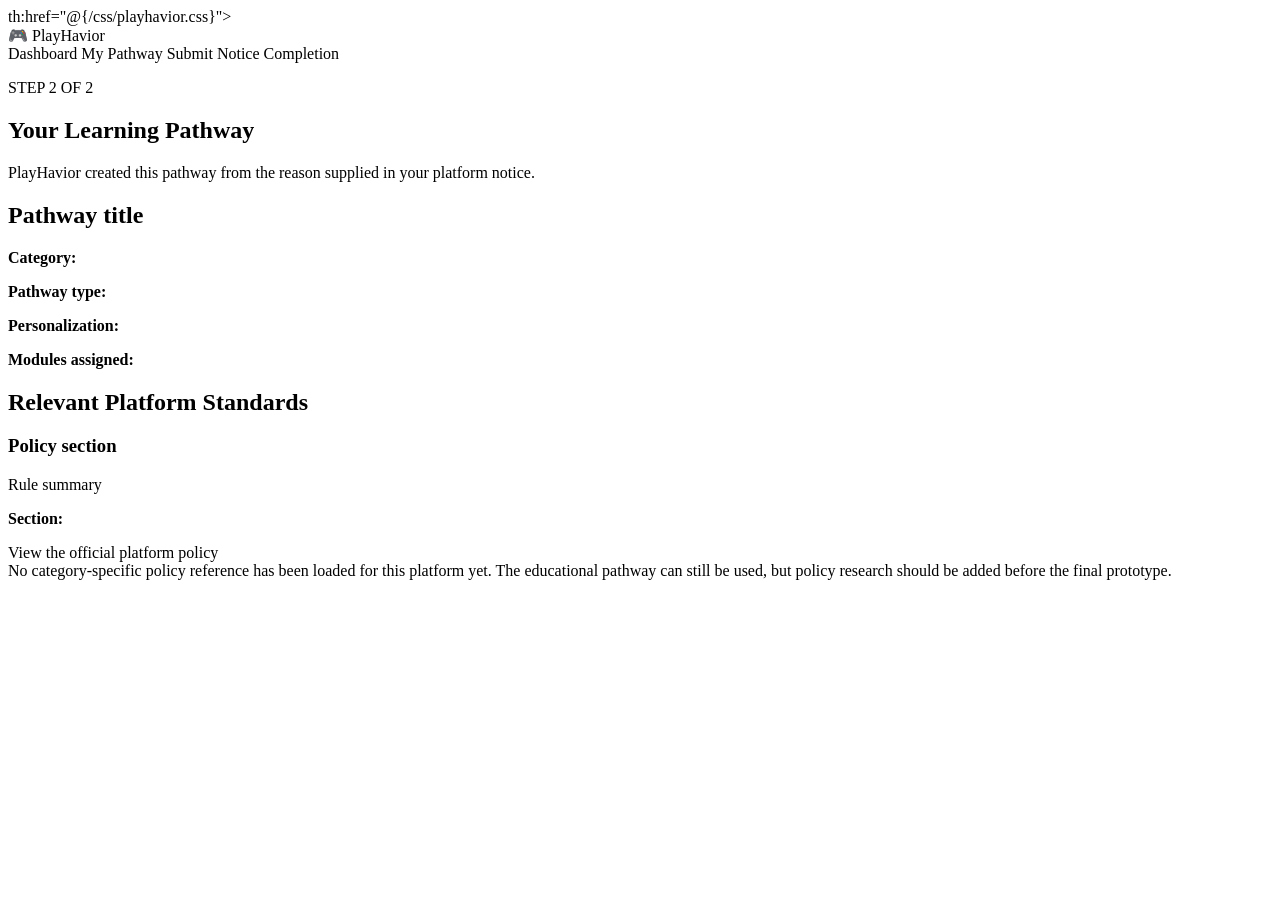
==== src/main/resources/templates/pathway-details.html @ 953f8c9b "checkpoint save" ====
<!DOCTYPE html>
<html lang="en"
      xmlns:th="http://www.thymeleaf.org">
<head>
  <meta charset="UTF-8">

  <meta
          name="viewport"
          content="width=device-width, initial-scale=1">

  <title>Your Pathway | PlayHavior</title>


  th:href="@{/css/playhavior.css}">
</head>

<body>

<header class="site-header">
  <nav class="nav-shell">

    <a th:href="@{/}" class="brand">
      <span class="brand-icon">🎮</span>
      <span>PlayHavior</span>
    </a>

    <div class="nav-links">
      <a th:href="@{/}">Dashboard</a>

      <a class="active"
         th:href="@{/pathways/{id}(id=${pathway.pathway_ID})}">
        My Pathway
      </a>

      <a th:href="@{/notices/new}">
        Submit Notice
      </a>

      <a th:href="@{/completion}">
        Completion
      </a>
    </div>
  </nav>
</header>

<main class="page-shell">

  <section class="page-introduction">
    <p class="step-label">STEP 2 OF 2</p>

    <h1>Your Learning Pathway</h1>

    <p>
      PlayHavior created this pathway from the reason
      supplied in your platform notice.
    </p>
  </section>

  <section class="form-card">

    <h2 th:text="${pathway.pathway_title}">
      Pathway title
    </h2>

    <p>
      <strong>Category:</strong>

      <span
              th:text="${pathway.violationCategory}">
            </span>
    </p>

    <p>
      <strong>Pathway type:</strong>

      <span
              th:text="${pathway.pathwayMode}">
            </span>
    </p>

    <p>
      <strong>Personalization:</strong>

      <span
              th:text="${pathway.personalizationLevel}">
            </span>
    </p>

    <p>
      <strong>Modules assigned:</strong>

      <span
              th:text="${pathway.total_modules}">
            </span>
    </p>

    <section th:if="${!#lists.isEmpty(policyRules)}">

      <h2>Relevant Platform Standards</h2>

      <article
              class="notice-box"
              th:each="rule : ${policyRules}">

        <h3 th:text="${rule.sectionTitle}">
          Policy section
        </h3>

        <p th:text="${rule.ruleSummary}">
          Rule summary
        </p>

        <p th:if="${rule.sectionReference != null}">
          <strong>Section:</strong>

          <span
                  th:text="${rule.sectionReference}">
                    </span>
        </p>

        <a
                th:href="${pathway.platformPolicy.sourceUrl}"
                target="_blank"
                rel="noopener noreferrer">

          View the official platform policy
        </a>
      </article>

    </section>

    <section th:if="${#lists.isEmpty(policyRules)}">
      <div class="notice-box">
        No category-specific policy reference has been
        loaded for this platform yet. The educational
        pathway can still be used, but policy research
        should be added before the final prototype.
      </div>
    </section>

  </section>
</main>

</body>
</html>
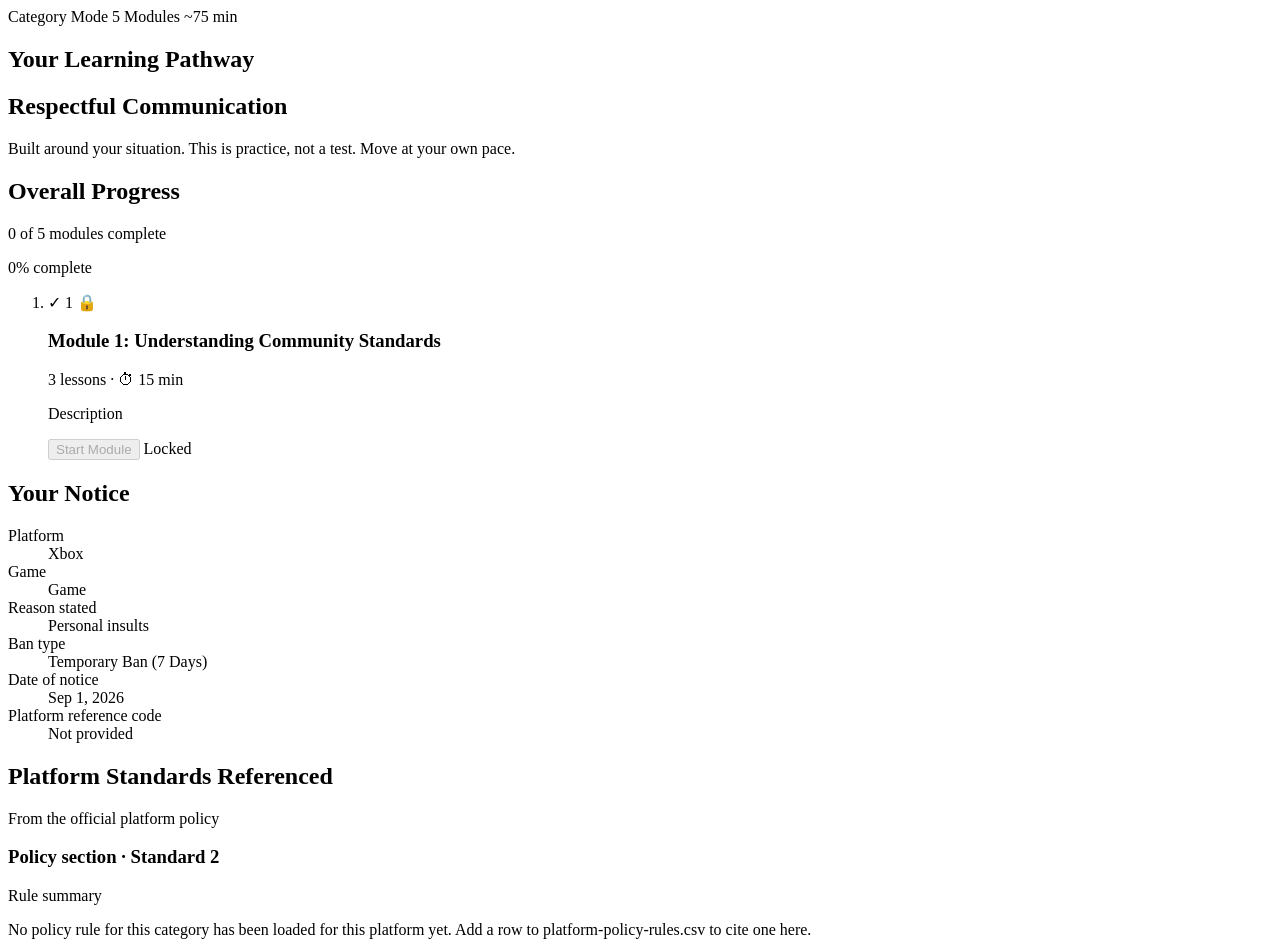
==== commit 6922274a: "Make violation intake -> learning pathway demo work end to end - Fix broken stylesheet <link> and er" ====
--- a/src/main/resources/templates/pathway-details.html
+++ b/src/main/resources/templates/pathway-details.html
@@ -1,145 +1,163 @@
 <!DOCTYPE html>
 <html lang="en"
       xmlns:th="http://www.thymeleaf.org">
-<head>
-  <meta charset="UTF-8">
 
-  <meta
-          name="viewport"
-          content="width=device-width, initial-scale=1">
-
-  <title>Your Pathway | PlayHavior</title>
-
-
-  th:href="@{/css/playhavior.css}">
-</head>
+<head th:replace="~{fragments/layout :: head('Your Learning Pathway')}"></head>
 
 <body>
 
-<header class="site-header">
-  <nav class="nav-shell">
+<header th:replace="~{fragments/layout :: header('pathway')}"></header>
 
-    <a th:href="@{/}" class="brand">
-      <span class="brand-icon">🎮</span>
-      <span>PlayHavior</span>
-    </a>
+<main class="page-shell pathway-page">
 
-    <div class="nav-links">
-      <a th:href="@{/}">Dashboard</a>
-
-      <a class="active"
-         th:href="@{/pathways/{id}(id=${pathway.pathway_ID})}">
-        My Pathway
-      </a>
-
-      <a th:href="@{/notices/new}">
-        Submit Notice
-      </a>
-
-      <a th:href="@{/completion}">
-        Completion
-      </a>
-    </div>
-  </nav>
-</header>
-
-<main class="page-shell">
+  <!-- Summary chips -->
+  <div class="chip-row">
+    <span class="chip chip-navy"
+          th:text="${@labels.of(pathway.violationCategory)}">Category</span>
+    <span class="chip chip-purple"
+          th:text="${@labels.of(pathway.pathwayMode)}">Mode</span>
+    <span class="chip chip-teal"
+          th:text="${pathway.totalModules} + ' Modules'">5 Modules</span>
+    <span class="chip chip-grey"
+          th:text="'~' + ${pathway.totalMinutes} + ' min'">~75 min</span>
+  </div>
 
   <section class="page-introduction">
-    <p class="step-label">STEP 2 OF 2</p>
-
     <h1>Your Learning Pathway</h1>
-
-    <p>
-      PlayHavior created this pathway from the reason
-      supplied in your platform notice.
-    </p>
+    <h2 class="pathway-title" th:text="${pathway.pathwayTitle}">Respectful Communication</h2>
+    <p>Built around your situation. This is practice, not a test. Move at your own pace.</p>
   </section>
 
-  <section class="form-card">
+  <!-- Overall progress -->
+  <section class="card progress-card">
+    <div>
+      <h2>Overall Progress</h2>
+      <p class="muted"
+         th:text="${pathway.completedModules} + ' of ' + ${pathway.totalModules} + ' modules complete'">
+        0 of 5 modules complete
+      </p>
+    </div>
 
-    <h2 th:text="${pathway.pathway_title}">
-      Pathway title
-    </h2>
+    <div class="progress-area">
+      <div class="progress-track"
+           role="progressbar"
+           aria-valuemin="0"
+           aria-valuemax="100"
+           th:attr="aria-valuenow=${pathway.progressPercent}">
+        <div class="progress-fill"
+             th:style="'width:' + ${pathway.progressPercent} + '%'"></div>
+      </div>
+      <p class="muted"
+         th:text="${pathway.progressPercent} + '% complete'">0% complete</p>
+    </div>
+  </section>
 
-    <p>
-      <strong>Category:</strong>
+  <!-- Module timeline -->
+  <ol class="module-timeline">
+    <li class="module-row"
+        th:each="module : ${pathway.modules}"
+        th:classappend="${module.status.name() == 'AVAILABLE'} ? 'is-current' : (${module.status.name() == 'COMPLETED'} ? 'is-done' : 'is-locked')">
 
-      <span
-              th:text="${pathway.violationCategory}">
-            </span>
-    </p>
+      <div class="module-marker" aria-hidden="true">
+        <span th:if="${module.status.name() == 'COMPLETED'}">✓</span>
+        <span th:if="${module.status.name() == 'AVAILABLE'}" th:text="${module.moduleOrder}">1</span>
+        <span th:if="${module.status.name() == 'LOCKED'}">🔒</span>
+      </div>
 
-    <p>
-      <strong>Pathway type:</strong>
+      <article class="card module-card">
+        <div class="module-text">
+          <h3 th:text="'Module ' + ${module.moduleOrder} + ': ' + ${module.title}">
+            Module 1: Understanding Community Standards
+          </h3>
+          <p class="module-meta">
+            <span th:text="${module.lessonCount} + ' lessons'">3 lessons</span>
+            ·
+            <span th:text="'⏱ ' + ${module.estimatedMinutes} + ' min'">⏱ 15 min</span>
+          </p>
+          <p class="module-description" th:text="${module.description}">Description</p>
+        </div>
 
-      <span
-              th:text="${pathway.pathwayMode}">
-            </span>
-    </p>
+        <!-- Lesson pages are not built yet, so the action is disabled. -->
+        <button type="button"
+                class="primary-button"
+                th:if="${module.status.name() == 'AVAILABLE'}"
+                disabled
+                title="Lesson content coming soon">
+          Start Module
+        </button>
+        <span class="locked-label" th:if="${module.status.name() == 'LOCKED'}">Locked</span>
+      </article>
+    </li>
+  </ol>
 
-    <p>
-      <strong>Personalization:</strong>
+  <!-- Notice details (what was saved from the form) -->
+  <section class="card">
+    <h2>Your Notice</h2>
 
-      <span
-              th:text="${pathway.personalizationLevel}">
-            </span>
-    </p>
+    <dl class="detail-list">
+      <div>
+        <dt>Platform</dt>
+        <dd th:text="${banReport.platform.displayName}">Xbox</dd>
+      </div>
+      <div th:if="${banReport.gameTitle != null}">
+        <dt>Game</dt>
+        <dd th:text="${banReport.gameTitle}">Game</dd>
+      </div>
+      <div>
+        <dt>Reason stated</dt>
+        <dd th:text="${banReport.stated_reason}">Personal insults</dd>
+      </div>
+      <div>
+        <dt>Ban type</dt>
+        <dd>
+          <span th:text="${@labels.of(banReport.penaltyType)}">Temporary Ban</span>
+          <span th:if="${banReport.penaltyDurationAmount != null}"
+                th:text="'(' + ${banReport.penaltyDurationAmount} + ' ' + ${@labels.of(banReport.penaltyDurationUnit)} + ')'">(7 Days)</span>
+        </dd>
+      </div>
+      <div>
+        <dt>Date of notice</dt>
+        <dd th:text="${#temporals.format(banReport.banIssueDate, 'MMM d, yyyy')}">Sep 1, 2026</dd>
+      </div>
+      <div>
+        <dt>Platform reference code</dt>
+        <dd th:text="${banReport.platformCaseNumber != null} ? ${banReport.platformCaseNumber} : 'Not provided'">
+          Not provided
+        </dd>
+      </div>
+    </dl>
+  </section>
 
-    <p>
-      <strong>Modules assigned:</strong>
+  <!-- Platform policy citations from the CSV -->
+  <section class="card">
+    <h2>Platform Standards Referenced</h2>
 
-      <span
-              th:text="${pathway.total_modules}">
-            </span>
-    </p>
+    <div th:if="${!#lists.isEmpty(policyRules)}">
+      <p class="muted">
+        From
+        <a th:href="${pathway.platformPolicy.sourceUrl}"
+           th:text="${pathway.platformPolicy.title}"
+           target="_blank"
+           rel="noopener noreferrer">the official platform policy</a>
+      </p>
 
-    <section th:if="${!#lists.isEmpty(policyRules)}">
+      <article class="notice-box" th:each="rule : ${policyRules}">
+        <h3>
+          <span th:text="${rule.sectionTitle}">Policy section</span>
+          <span class="muted" th:if="${rule.sectionReference != null}"
+                th:text="'· ' + ${rule.sectionReference}">· Standard 2</span>
+        </h3>
+        <p th:text="${rule.ruleSummary}">Rule summary</p>
+      </article>
+    </div>
 
-      <h2>Relevant Platform Standards</h2>
+    <div class="notice-box" th:if="${#lists.isEmpty(policyRules)}">
+      No policy rule for this category has been loaded for this
+      platform yet. Add a row to platform-policy-rules.csv to cite one here.
+    </div>
+  </section>
 
-      <article
-              class="notice-box"
-              th:each="rule : ${policyRules}">
-
-        <h3 th:text="${rule.sectionTitle}">
-          Policy section
-        </h3>
-
-        <p th:text="${rule.ruleSummary}">
-          Rule summary
-        </p>
-
-        <p th:if="${rule.sectionReference != null}">
-          <strong>Section:</strong>
-
-          <span
-                  th:text="${rule.sectionReference}">
-                    </span>
-        </p>
-
-        <a
-                th:href="${pathway.platformPolicy.sourceUrl}"
-                target="_blank"
-                rel="noopener noreferrer">
-
-          View the official platform policy
-        </a>
-      </article>
-
-    </section>
-
-    <section th:if="${#lists.isEmpty(policyRules)}">
-      <div class="notice-box">
-        No category-specific policy reference has been
-        loaded for this platform yet. The educational
-        pathway can still be used, but policy research
-        should be added before the final prototype.
-      </div>
-    </section>
-
-  </section>
 </main>
 
 </body>
-</html>+</html>
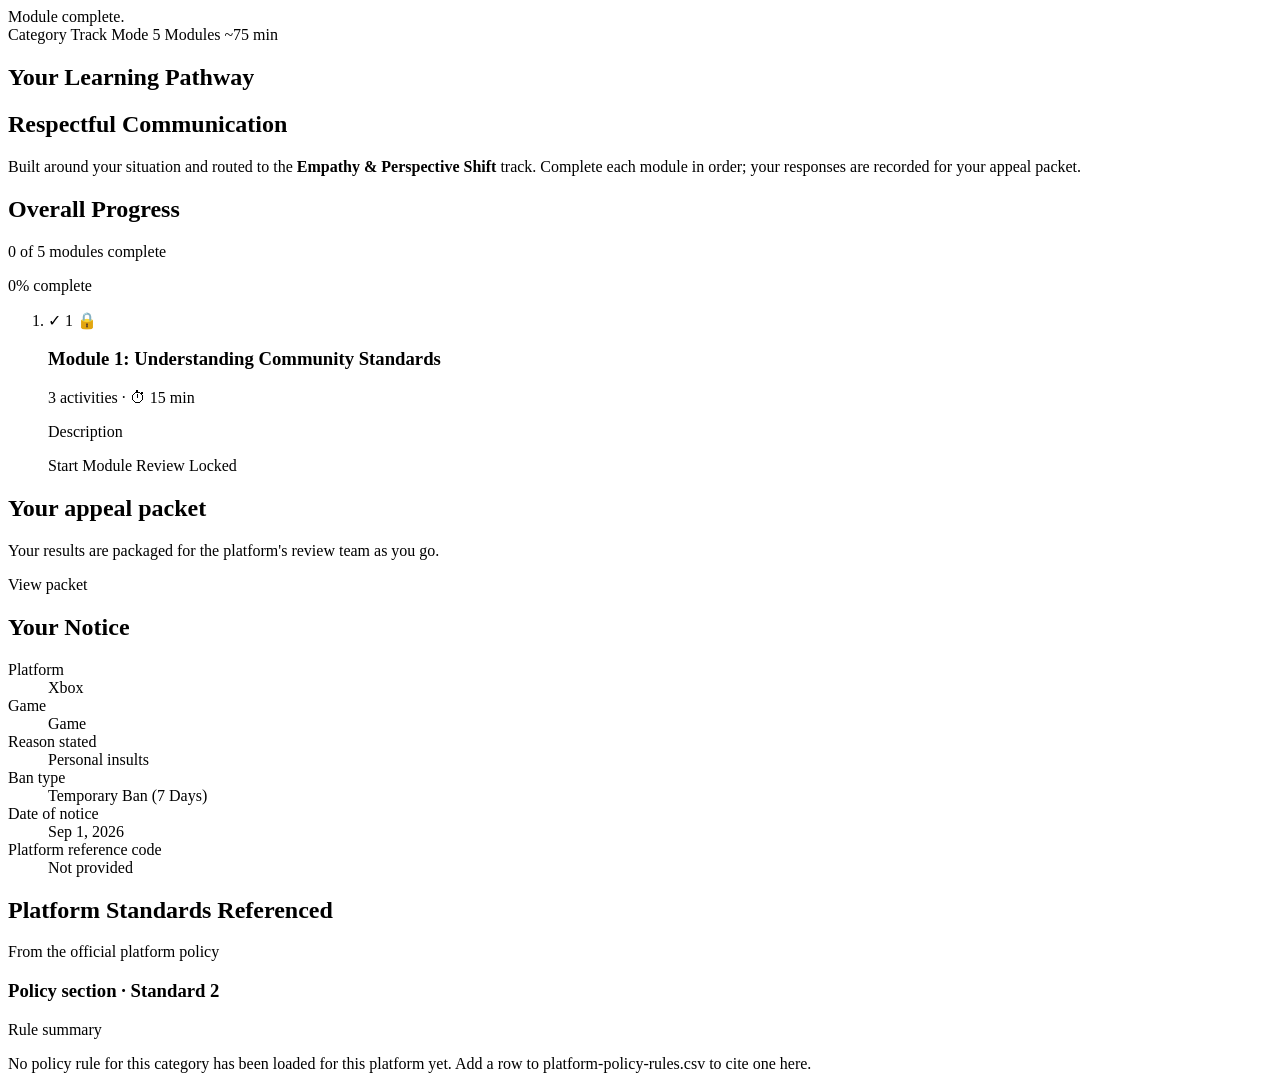
==== commit c4f4e5d4: "Add four-phase accountability modules, appeal packet and dashboard Learning pathway modules (Mayer C" ====
--- a/src/main/resources/templates/pathway-details.html
+++ b/src/main/resources/templates/pathway-details.html
@@ -1,6 +1,11 @@
 <!DOCTYPE html>
 <html lang="en"
       xmlns:th="http://www.thymeleaf.org">
+<!--/*
+  PAGE: Your Learning Pathway (FLOW step 7)
+  RENDERED BY: LearningPathwayController.showPathway()
+  MODEL: ${pathway}, ${banReport}, ${policyRules};  ${@labels} = LabelFormatter bean
+*/-->
 
 <head th:replace="~{fragments/layout :: head('Your Learning Pathway')}"></head>
 
@@ -10,11 +15,16 @@
 
 <main class="page-shell pathway-page">
 
+  <!--/* One-time messages after completing a module (flash attributes) */-->
+  <div class="notice-box" role="status" th:if="${flash}" th:text="${flash}">Module complete.</div>
+
   <!-- Summary chips -->
   <div class="chip-row">
     <span class="chip chip-navy"
           th:text="${@labels.of(pathway.violationCategory)}">Category</span>
     <span class="chip chip-purple"
+          th:text="${pathway.track.label}">Track</span>
+    <span class="chip chip-grey"
           th:text="${@labels.of(pathway.pathwayMode)}">Mode</span>
     <span class="chip chip-teal"
           th:text="${pathway.totalModules} + ' Modules'">5 Modules</span>
@@ -25,10 +35,15 @@
   <section class="page-introduction">
     <h1>Your Learning Pathway</h1>
     <h2 class="pathway-title" th:text="${pathway.pathwayTitle}">Respectful Communication</h2>
-    <p>Built around your situation. This is practice, not a test. Move at your own pace.</p>
+    <p>
+      Built around your situation and routed to the
+      <strong th:text="${pathway.track.focus}">Empathy &amp; Perspective Shift</strong> track.
+      Complete each module in order; your responses are recorded for your appeal packet.
+    </p>
   </section>
 
   <!-- Overall progress -->
+  <!--/* progressPercent / completedModules are calculated getters on LearningPathway */-->
   <section class="card progress-card">
     <div>
       <h2>Overall Progress</h2>
@@ -53,6 +68,7 @@
   </section>
 
   <!-- Module timeline -->
+  <!--/* th:classappend picks is-current / is-done / is-locked from module.status; the CSS styles each */-->
   <ol class="module-timeline">
     <li class="module-row"
         th:each="module : ${pathway.modules}"
@@ -70,27 +86,41 @@
             Module 1: Understanding Community Standards
           </h3>
           <p class="module-meta">
-            <span th:text="${module.lessonCount} + ' lessons'">3 lessons</span>
+            <span th:text="${module.lessonCount} + (${module.lessonCount == 1} ? ' activity' : ' activities')">3 activities</span>
             ·
             <span th:text="'⏱ ' + ${module.estimatedMinutes} + ' min'">⏱ 15 min</span>
           </p>
           <p class="module-description" th:text="${module.description}">Description</p>
         </div>
 
-        <!-- Lesson pages are not built yet, so the action is disabled. -->
-        <button type="button"
-                class="primary-button"
-                th:if="${module.status.name() == 'AVAILABLE'}"
-                disabled
-                title="Lesson content coming soon">
+        <!--/* AVAILABLE -> start/continue it; COMPLETED -> review it (ModuleController) */-->
+        <a class="primary-button"
+           th:if="${module.status.name() == 'AVAILABLE'}"
+           th:href="@{/pathways/{p}/modules/{m}(p=${pathway.pathwayId}, m=${module.moduleId})}"
+           th:text="${module.startedAt != null} ? 'Continue Module' : 'Start Module'">
           Start Module
-        </button>
+        </a>
+        <a class="secondary-button"
+           th:if="${module.status.name() == 'COMPLETED'}"
+           th:href="@{/pathways/{p}/modules/{m}(p=${pathway.pathwayId}, m=${module.moduleId})}">
+          Review
+        </a>
         <span class="locked-label" th:if="${module.status.name() == 'LOCKED'}">Locked</span>
       </article>
     </li>
   </ol>
 
+  <!--/* Link to the appeal packet (Completion page) */-->
+  <section class="card case-strip">
+    <div>
+      <h2 th:text="${pathway.finished} ? 'Your appeal packet is ready' : 'Your appeal packet'">Your appeal packet</h2>
+      <p class="muted">Your results are packaged for the platform's review team as you go.</p>
+    </div>
+    <a class="secondary-button" th:href="@{/pathways/{p}/report(p=${pathway.pathwayId})}">View packet</a>
+  </section>
+
   <!-- Notice details (what was saved from the form) -->
+  <!--/* Reads the BanReport row; the reference code is what goes on the summary report */-->
   <section class="card">
     <h2>Your Notice</h2>
 
@@ -129,6 +159,7 @@
   </section>
 
   <!-- Platform policy citations from the CSV -->
+  <!--/* PolicyRules matching this pathway's policy + category; each links to the official source */-->
   <section class="card">
     <h2>Platform Standards Referenced</h2>
 
